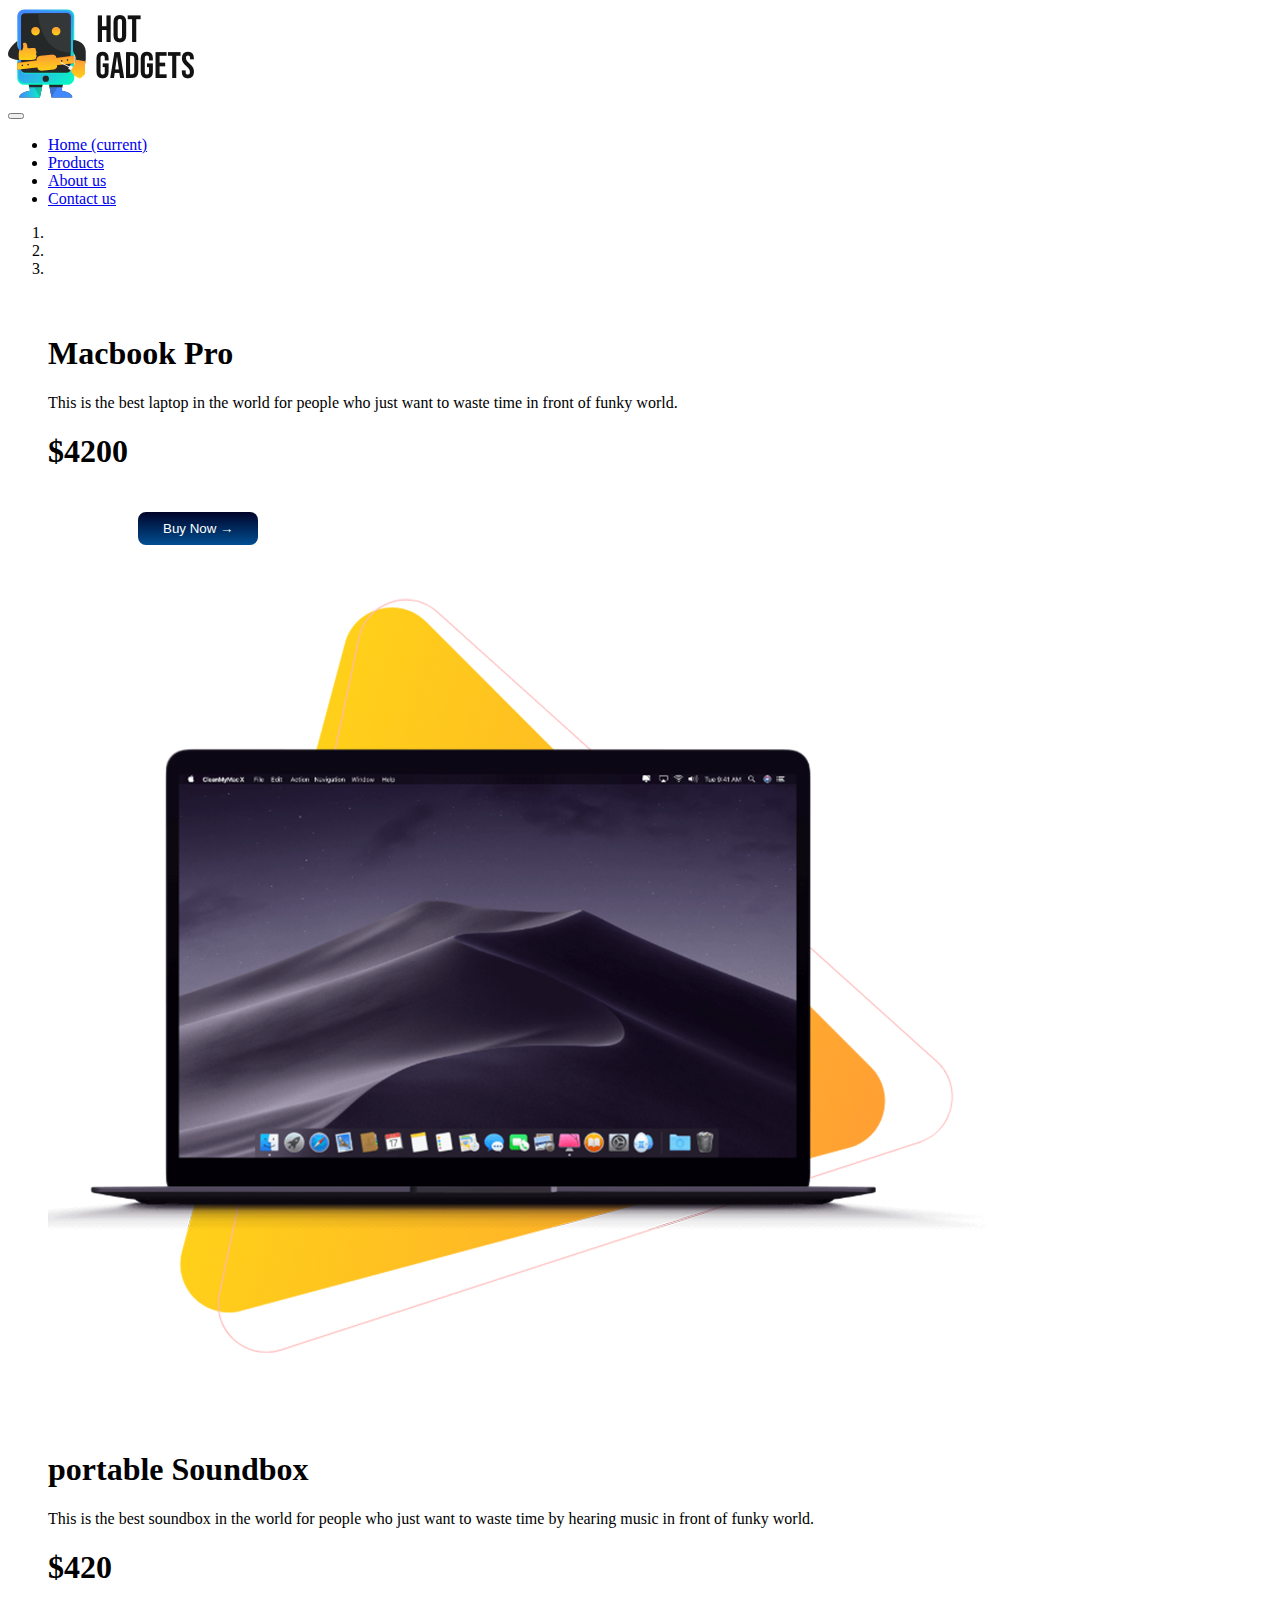
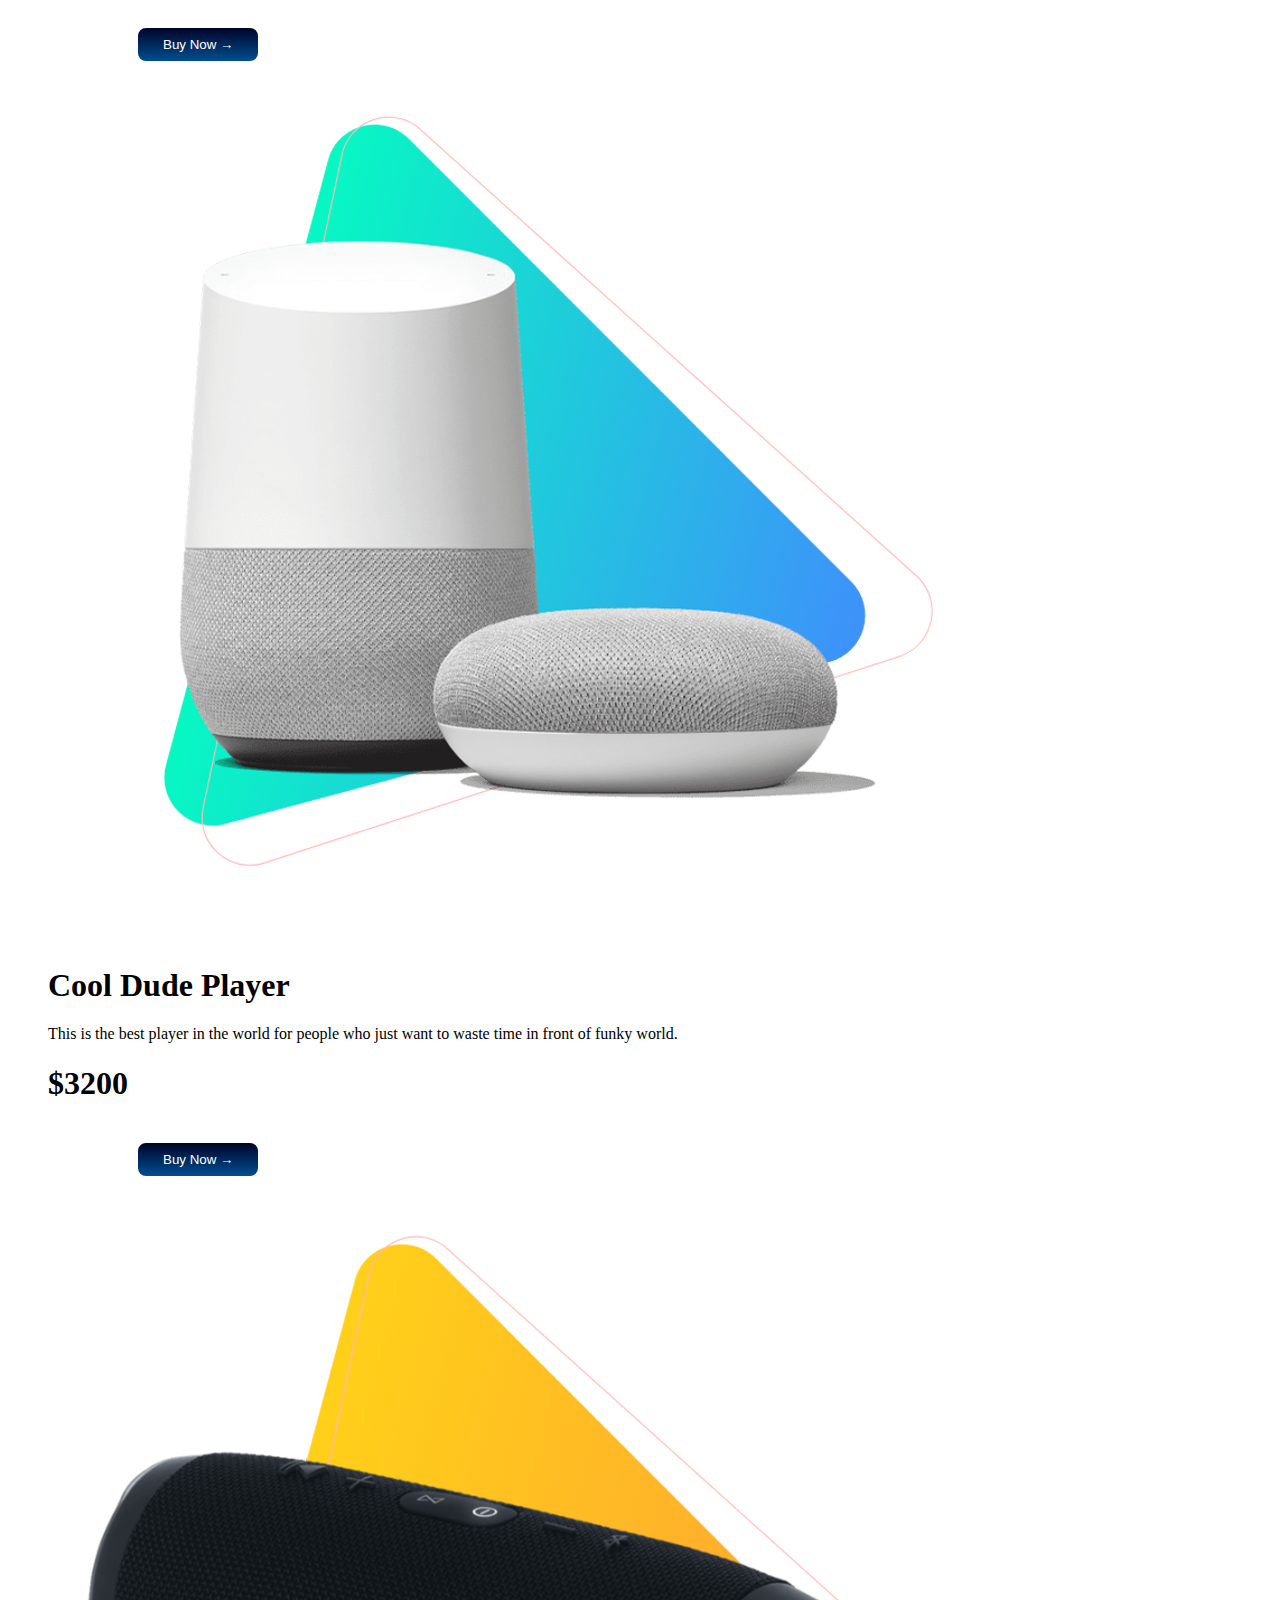
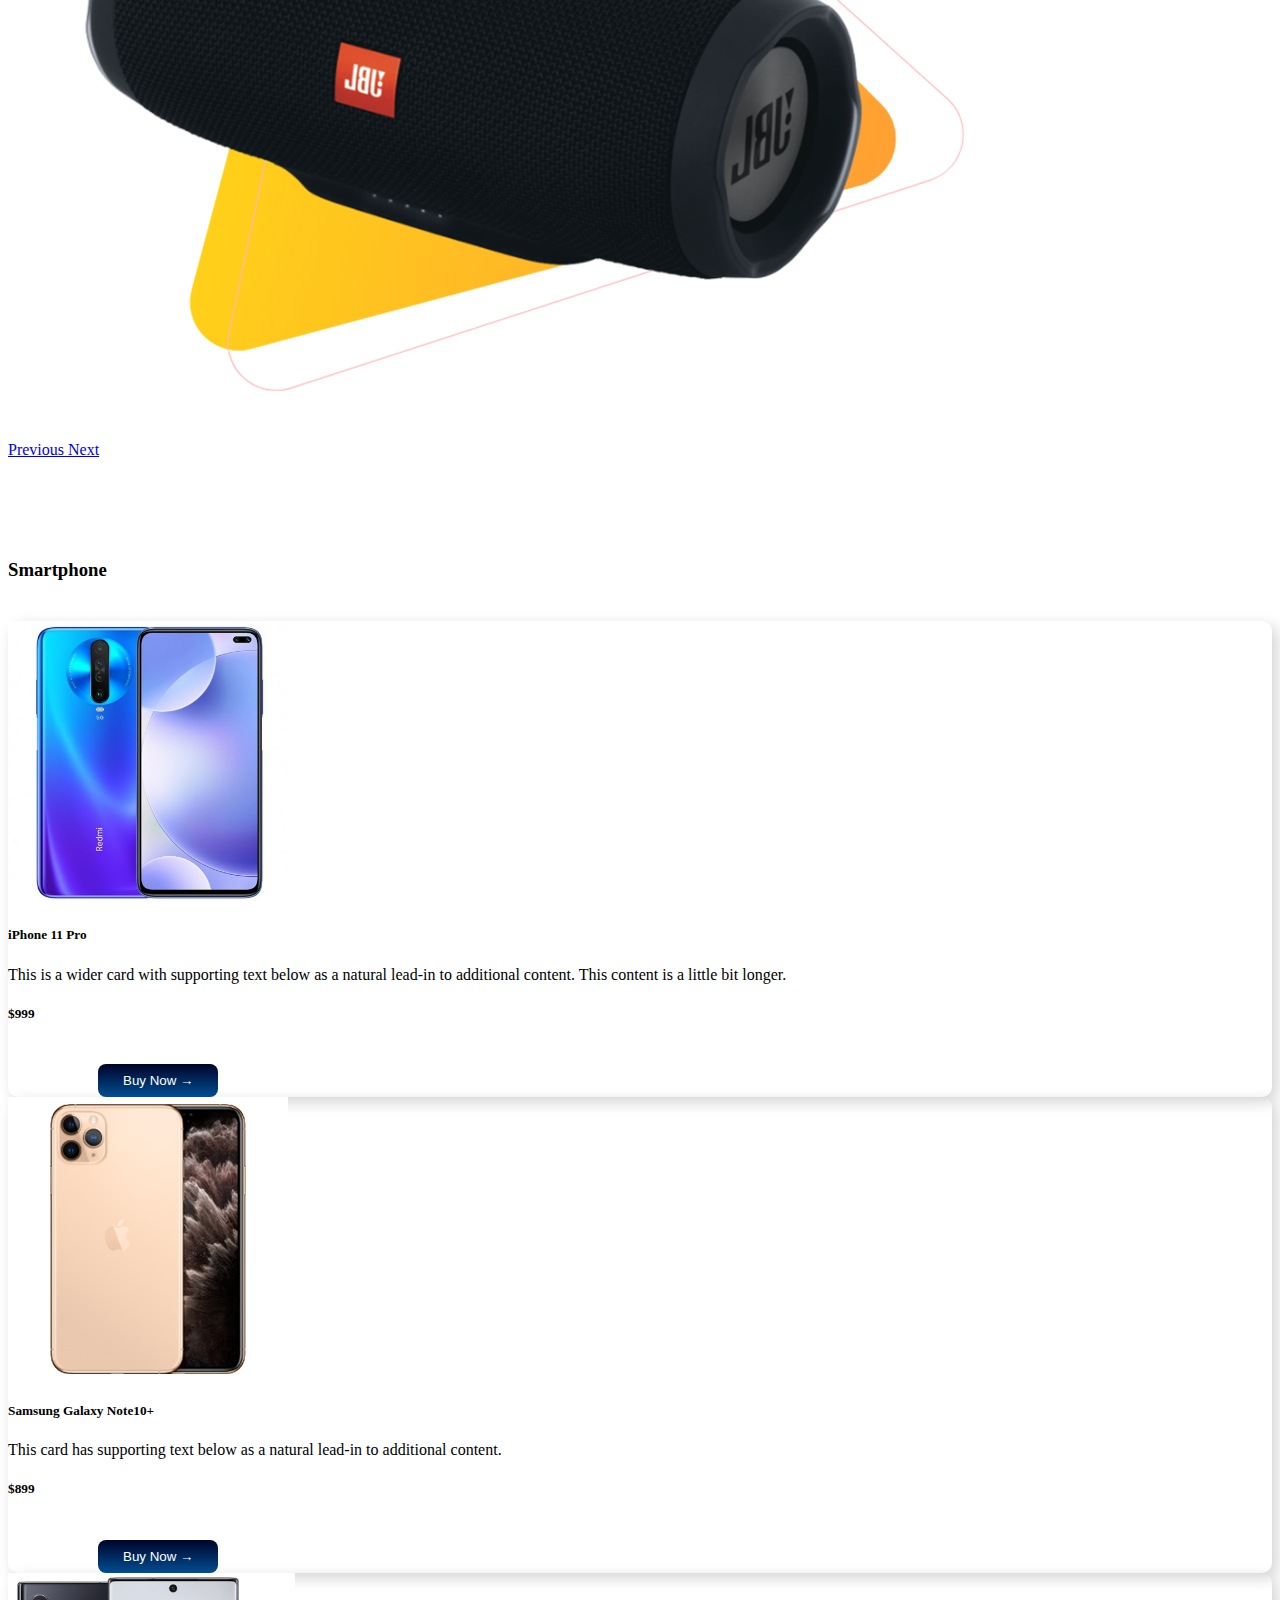
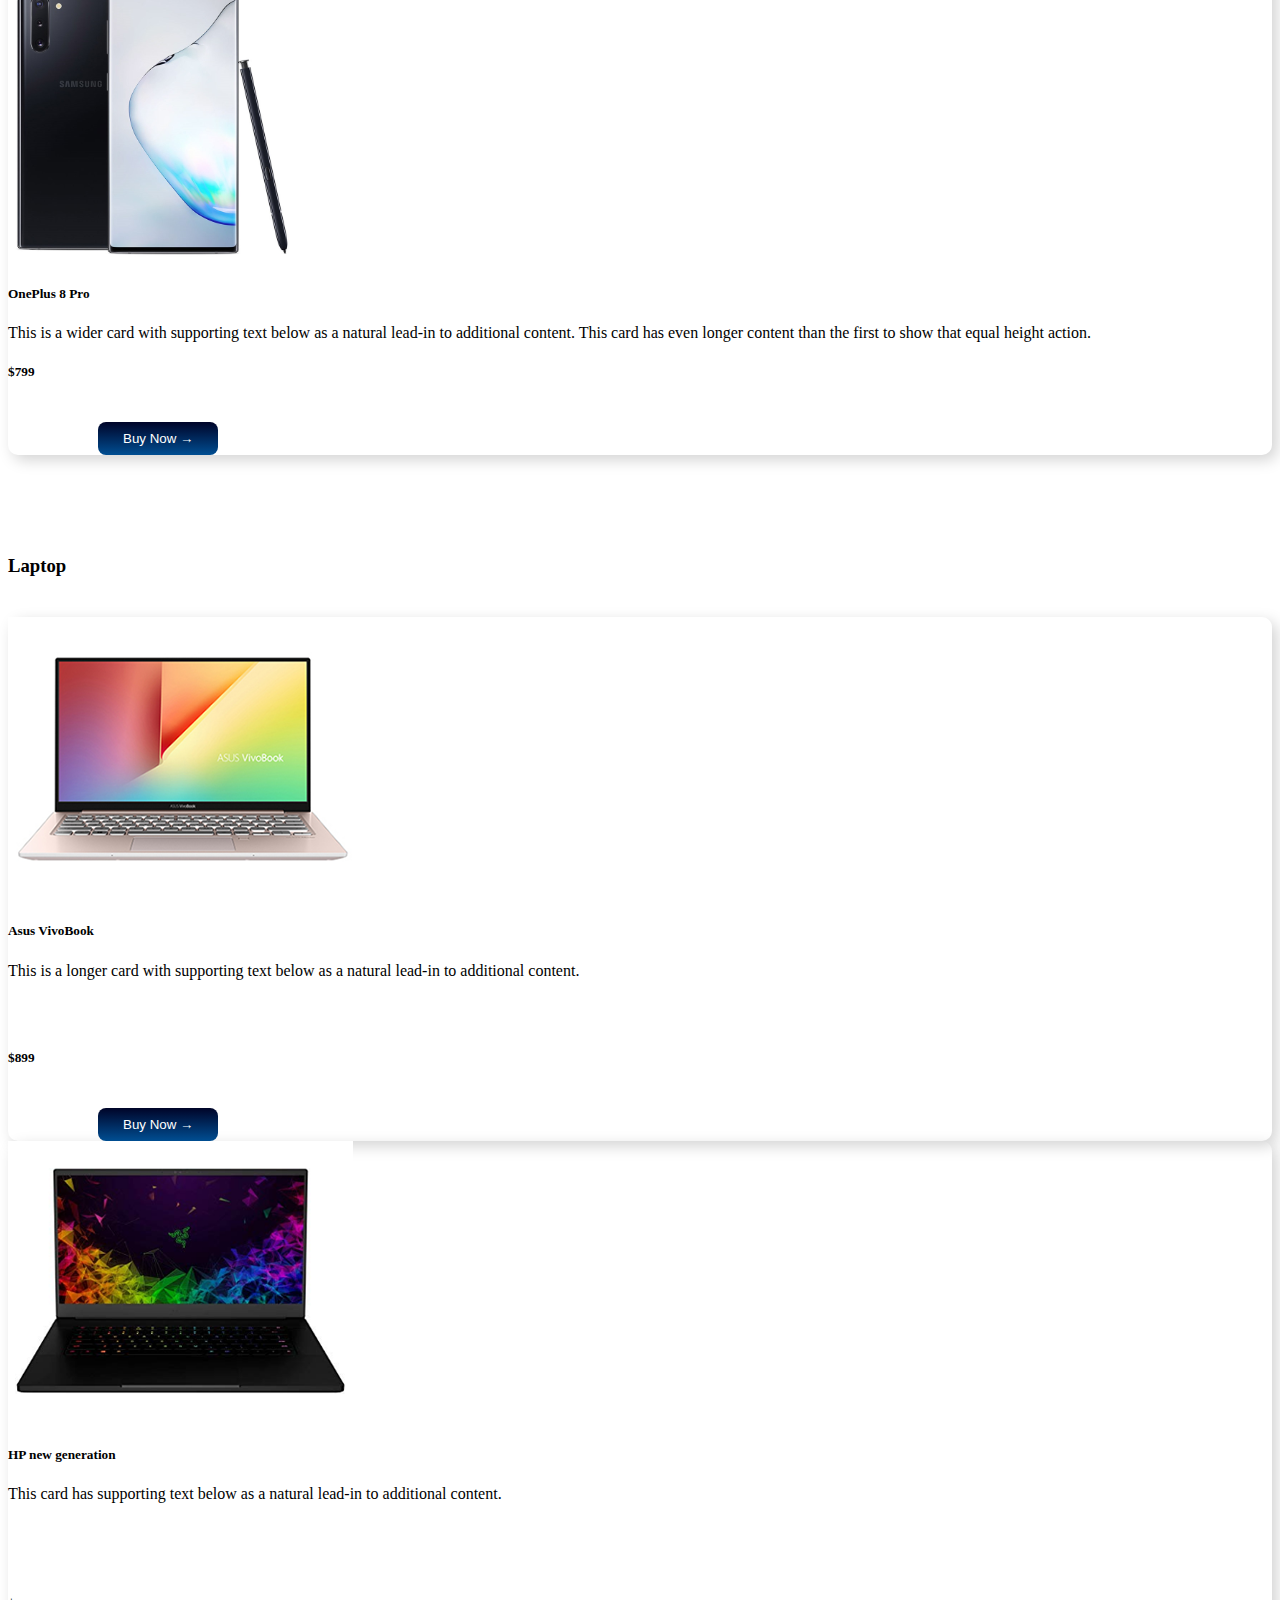
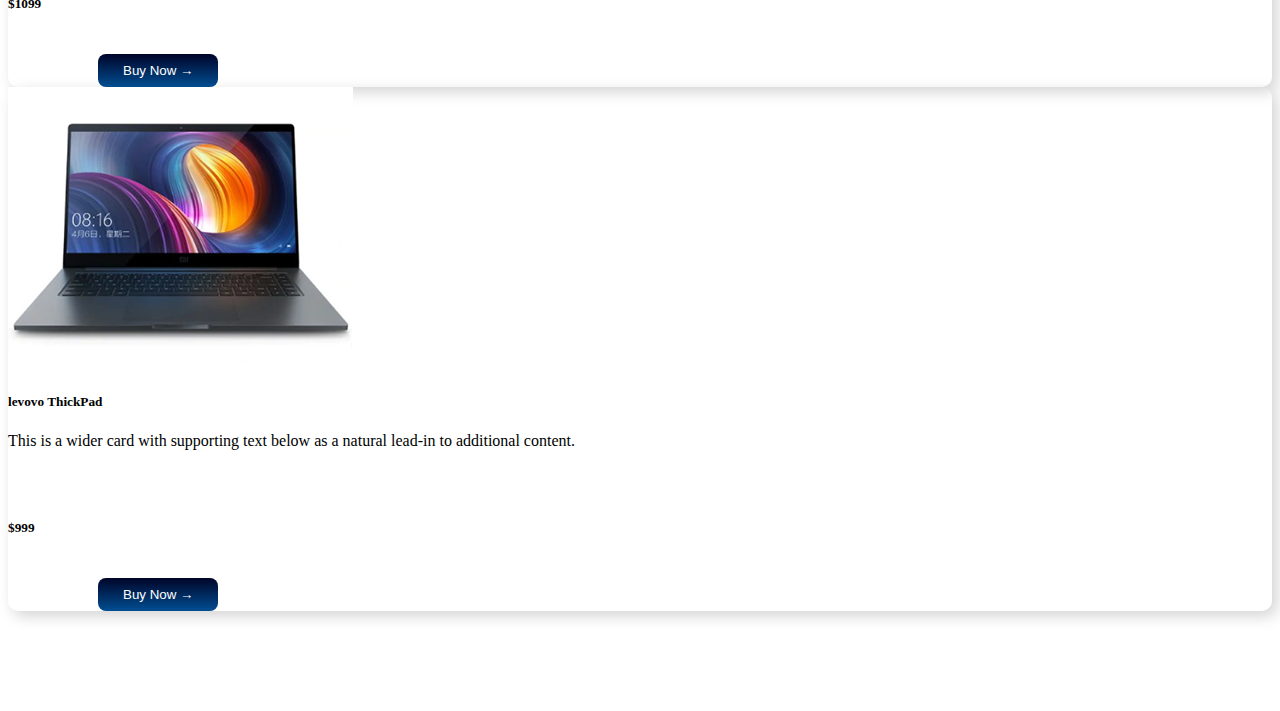
==== index.html @ fd2d5205 "New update" ====
<!DOCTYPE html>
<html lang="en">
<head>
    <meta name="viewport" content="width=device-width, initial-scale=1.0">
    <title>Hot gadgets</title>
    <link rel="stylesheet" href="style.css">
    <link rel="stylesheet" href="https://stackpath.bootstrapcdn.com/bootstrap/4.5.0/css/bootstrap.min.css" integrity="sha384-9aIt2nRpC12Uk9gS9baDl411NQApFmC26EwAOH8WgZl5MYYxFfc+NcPb1dKGj7Sk" crossorigin="anonymous">
    <link rel="stylesheet" href="style.css">
</head>
<body>
    
    <div class="d-flex bd-highlight mb-3">
        <div class="mr-auto p-2 bd-highlight">
            <nav class="navbar navbar-expand-lg navbar-light bg-light">
                <a class="navbar-brand" href="#"><img src="images/logo.png" alt=""></a>
        </div>
        <div class="p-2 bd-highlight">
            <nav class="navbar navbar-expand-lg navbar-light bg-light">
                
                <button class="navbar-toggler" type="button" data-toggle="collapse" data-target="#navbarNav" aria-controls="navbarNav" aria-expanded="false" aria-label="Toggle navigation">
                  <span class="navbar-toggler-icon"></span>
                </button>
                <div class="collapse navbar-collapse" id="navbarNav">
                  <ul class="navbar-nav">
                    <li class="nav-item active">
                      <a class="nav-link" href="#">Home <span class="sr-only">(current)</span></a>
                    </li>
                    <li class="nav-item">
                      <a class="nav-link" id="smartphone" href="#">Products</a>
                    </li>
                    <li class="nav-item">
                      <a class="nav-link" href="#">About us</a>
                    </li>
                    <li class="nav-item">
                      <a class="nav-link" href="#">Contact us</a>
                    </li>
                  </ul>
                </div>
              </nav>
               
          </div>


        </div>
    </div>
    <div class="container">
        <div id="carouselExampleIndicators" class="carousel slide" data-ride="carousel">
            <ol class="carousel-indicators">
              <li data-target="#carouselExampleIndicators" data-slide-to="0" class="active"></li>
              <li data-target="#carouselExampleIndicators" data-slide-to="1"></li>
              <li data-target="#carouselExampleIndicators" data-slide-to="2"></li>
            </ol>
            <div class="carousel-inner">
              <div class="carousel-item active">
              <div class="row d-flex align-items-center">
                <div class="col-md-7">
                    <h1>Macbook Pro</h1>
                    <p>This is the best laptop in the world for people who just want to waste time in front of funky world.</p>
                    <h1 class="price">$4200</h1>
                    <button class="buy-now-button btn btn-dark">Buy Now	&#8594</button>
                </div>
                <div class="col-md-5">
                 <img src="images/banner-products/product-1.png" class="d-block w-100" alt="laptop">
                </div>
              </div>
              </div>
              <div class="carousel-item">
               <div class="row d-flex align-items-center">
                <div class="col-md-7">
                    <h1>portable Soundbox</h1>
                    <p>This is the best soundbox in the world for people who just want to waste time by hearing music in front of funky world.</p>
                    <h1 class="price">$420</h1>
                    <button class="buy-now-button btn btn-dark">Buy Now &#8594</button>
                </div>
                <div class="col-md-5">
                    <img src="images/banner-products/slider-1.png" class="d-block w-100" alt="...">
                </div>
               </div>
              </div>
              <div class="carousel-item">
              <div class="row d-flex align-items-center">
                <div class="col-md-7">
                    <h1>Cool Dude Player</h1>
                    <p>This is the best player in the world for people who just want to waste time in front of funky world.</p>
                    <h1 class="price">$3200</h1>
                    <button class="buy-now-button btn btn-dark">Buy Now	&#8594</button>
                </div>
                <div class="col-md-5">
                 <img src="images/banner-products/slider-3.png" class="d-block w-100" alt="...">
                </div>
              </div>
              </div>
            </div>
            <a class="carousel-control-prev" href="#carouselExampleIndicators" role="button" data-slide="prev">
              <span class="carousel-control-prev-icon" aria-hidden="true"></span>
              <span class="sr-only">Previous</span>
            </a>
            <a class="carousel-control-next" href="#carouselExampleIndicators" role="button" data-slide="next">
              <span class="carousel-control-next-icon" aria-hidden="true"></span>
              <span class="sr-only">Next</span>
            </a>
          </div>
    </div>
    <div class="container smartphone" id="smartphone">
        <h3>Smartphone</h3>
        <div class="card-deck">
            <div class="card">
              <img src="images/phone/phone-1.png" class="card-img-top" alt="...">
              <div class="card-body">
                <h5 class="card-title d-flex justify-content-center">iPhone 11 Pro</h5>
            
                <p class="card-text">This is a wider card with supporting text below as a natural lead-in to additional content. This content is a little bit longer.</p>
            
              </div>
              <div class="card-footer">
                <h5 class="d-flex justify-content-center align-items-center">$999</h5>
                <button class="buy-now-button btn btn-dark d-flex justify-content-center">Buy Now &#8594</button>
              </div>
            </div>
            <div class="card">
              <img src="images/phone/phone-2.png" class="card-img-top" alt="...">
              <div class="card-body">
                <h5 class="card-title d-flex justify-content-center">Samsung Galaxy Note10+</h5>
                
                <p class="card-text">This card has supporting text below as a natural lead-in to additional content.</p>
               
              </div>
              <div class="card-footer">
                <h5 class="d-flex justify-content-center align-items-center">$899</h5>
                <button class="buy-now-button btn btn-dark d-flex justify-content-center">Buy Now &#8594</button>
              </div>
            </div>
            <div class="card">
              <img src="images/phone/phone-3.png" class="card-img-top" alt="...">
              <div class="card-body">
                <h5 class="card-title d-flex justify-content-center">OnePlus 8 Pro</h5>
            
                <p class="card-text">This is a wider card with supporting text below as a natural lead-in to additional content. This card has even longer content than the first to show that equal height action.</p>
            
              </div>
              <div class="card-footer">
                <h5 class="d-flex justify-content-center align-items-center">$799</h5>
                <button class="buy-now-button btn btn-dark d-flex justify-content-center">Buy Now &#8594</button>
              </div>
            </div>
          </div>
    </div>
    <div class="container laptop" id="laptop">
        <h3>Laptop</h3>
        <div class="card-deck">
            <div class="card">
              <img src="images/laptop/product-1.png" class="card-img-top" alt="...">
              <div class="card-body">
                <h5 class="card-title d-flex justify-content-center">Asus VivoBook</h5>
                <p class="card-text">This is a longer card with supporting text below as a natural lead-in to additional content. </p>
                <div class="cat">
                    <h5 class="d-flex justify-content-center align-items-center">$899</h5>
                    <button class="buy-now-button btn btn-dark d-flex justify-content-center">Buy Now &#8594</button>
                </div>
              </div>
            </div>
            <div class="card">
              <img src="images/laptop/product-2.png" class="card-img-top" alt="...">
              <div class="card-body">
                <h5 class="card-title d-flex justify-content-center">HP new generation</h5>
                <p class="card-text">This card has supporting text below as a natural lead-in to additional content.</p>
                <div class="cat1">
                    <h5 class="d-flex justify-content-center align-items-center">$1099</h5>
                    <button class="buy-now-button btn btn-dark d-flex justify-content-center">Buy Now &#8594</button>
                </div>
              </div>
            </div>
            <div class="card">
              <img src="images/laptop/product-3.png" class="card-img-top" alt="...">
              <div class="card-body">
                <h5 class="card-title d-flex justify-content-center">levovo ThickPad</h5>
                <p class="card-text">This is a wider card with supporting text below as a natural lead-in to additional content. </p>
                <div class="cat">
                    <h5 class="d-flex justify-content-center align-items-center">$999</h5>
                    <button class="buy-now-button btn btn-dark d-flex justify-content-center">Buy Now &#8594</button>
                </div>
              </div>
            </div>
          </div>

    </div>


    <script src="https://code.jquery.com/jquery-3.5.1.slim.min.js" integrity="sha384-DfXdz2htPH0lsSSs5nCTpuj/zy4C+OGpamoFVy38MVBnE+IbbVYUew+OrCXaRkfj" crossorigin="anonymous"></script>
<script src="https://cdn.jsdelivr.net/npm/popper.js@1.16.0/dist/umd/popper.min.js" integrity="sha384-Q6E9RHvbIyZFJoft+2mJbHaEWldlvI9IOYy5n3zV9zzTtmI3UksdQRVvoxMfooAo" crossorigin="anonymous"></script>
<script src="https://stackpath.bootstrapcdn.com/bootstrap/4.5.0/js/bootstrap.min.js" integrity="sha384-OgVRvuATP1z7JjHLkuOU7Xw704+h835Lr+6QL9UvYjZE3Ipu6Tp75j7Bh/kR0JKI" crossorigin="anonymous"></script>
</body>
</html>
---- style.css ----
.right{
    float: right;
    left: auto !important;
}
.buy-now-button{
    color: white;
    background-image: linear-gradient(to bottom,#000428 , #004e92);
    border: none;
    padding: 9px 25px;
    border-radius: 8px;
    cursor: pointer;
    margin-top: 20px;
    margin-left: 90px;
}
.container{
    margin-bottom: 100px;
}
.carousel-item{
    padding: 20px 40px;
}
.card{
        border: none;
        border-radius: 10px;
        box-shadow: 5px 5px 15px lightgrey;    
}
h3{
    margin-bottom: 40px;
}
.cat{
    margin-top: 70px;
}
.cat1{
    margin-top: 93px;
}
---- style.css ----
.right{
    float: right;
    left: auto !important;
}
.buy-now-button{
    color: white;
    background-image: linear-gradient(to bottom,#000428 , #004e92);
    border: none;
    padding: 9px 25px;
    border-radius: 8px;
    cursor: pointer;
    margin-top: 20px;
    margin-left: 90px;
}
.container{
    margin-bottom: 100px;
}
.carousel-item{
    padding: 20px 40px;
}
.card{
        border: none;
        border-radius: 10px;
        box-shadow: 5px 5px 15px lightgrey;    
}
h3{
    margin-bottom: 40px;
}
.cat{
    margin-top: 70px;
}
.cat1{
    margin-top: 93px;
}
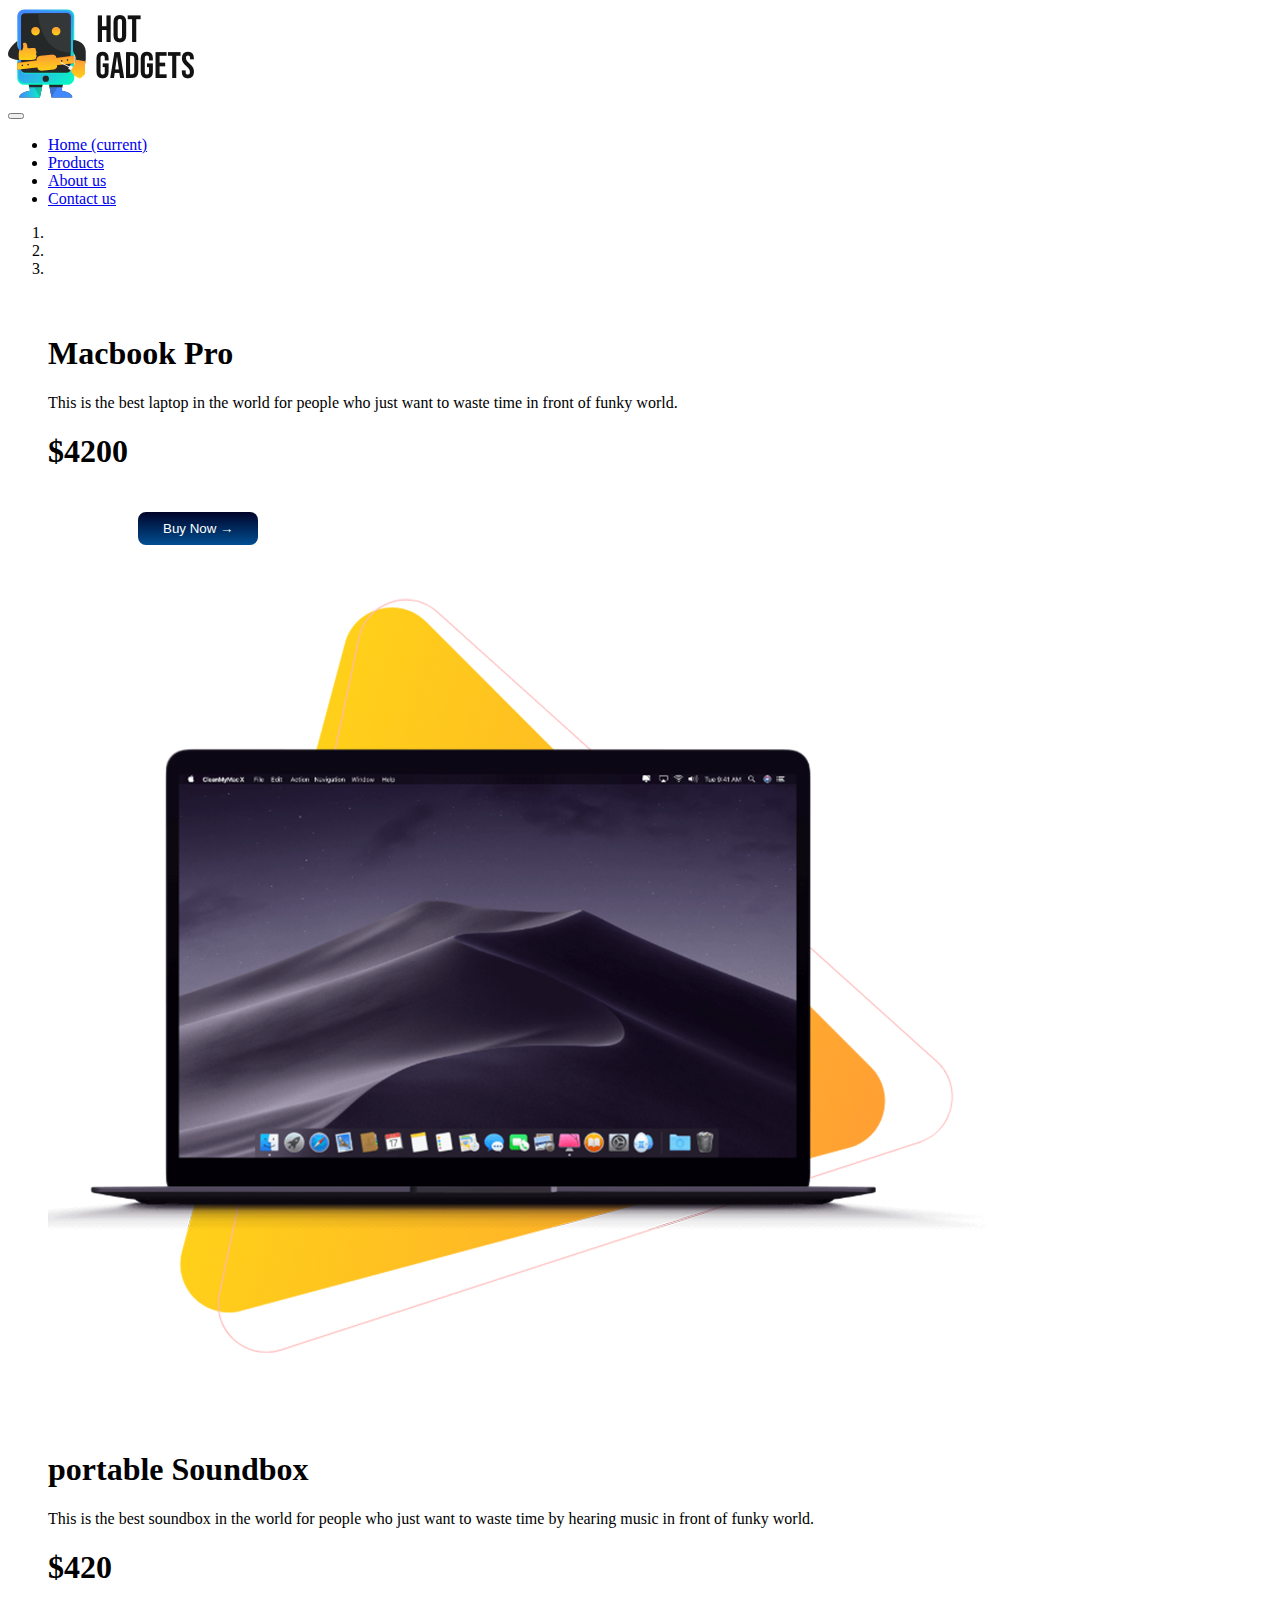
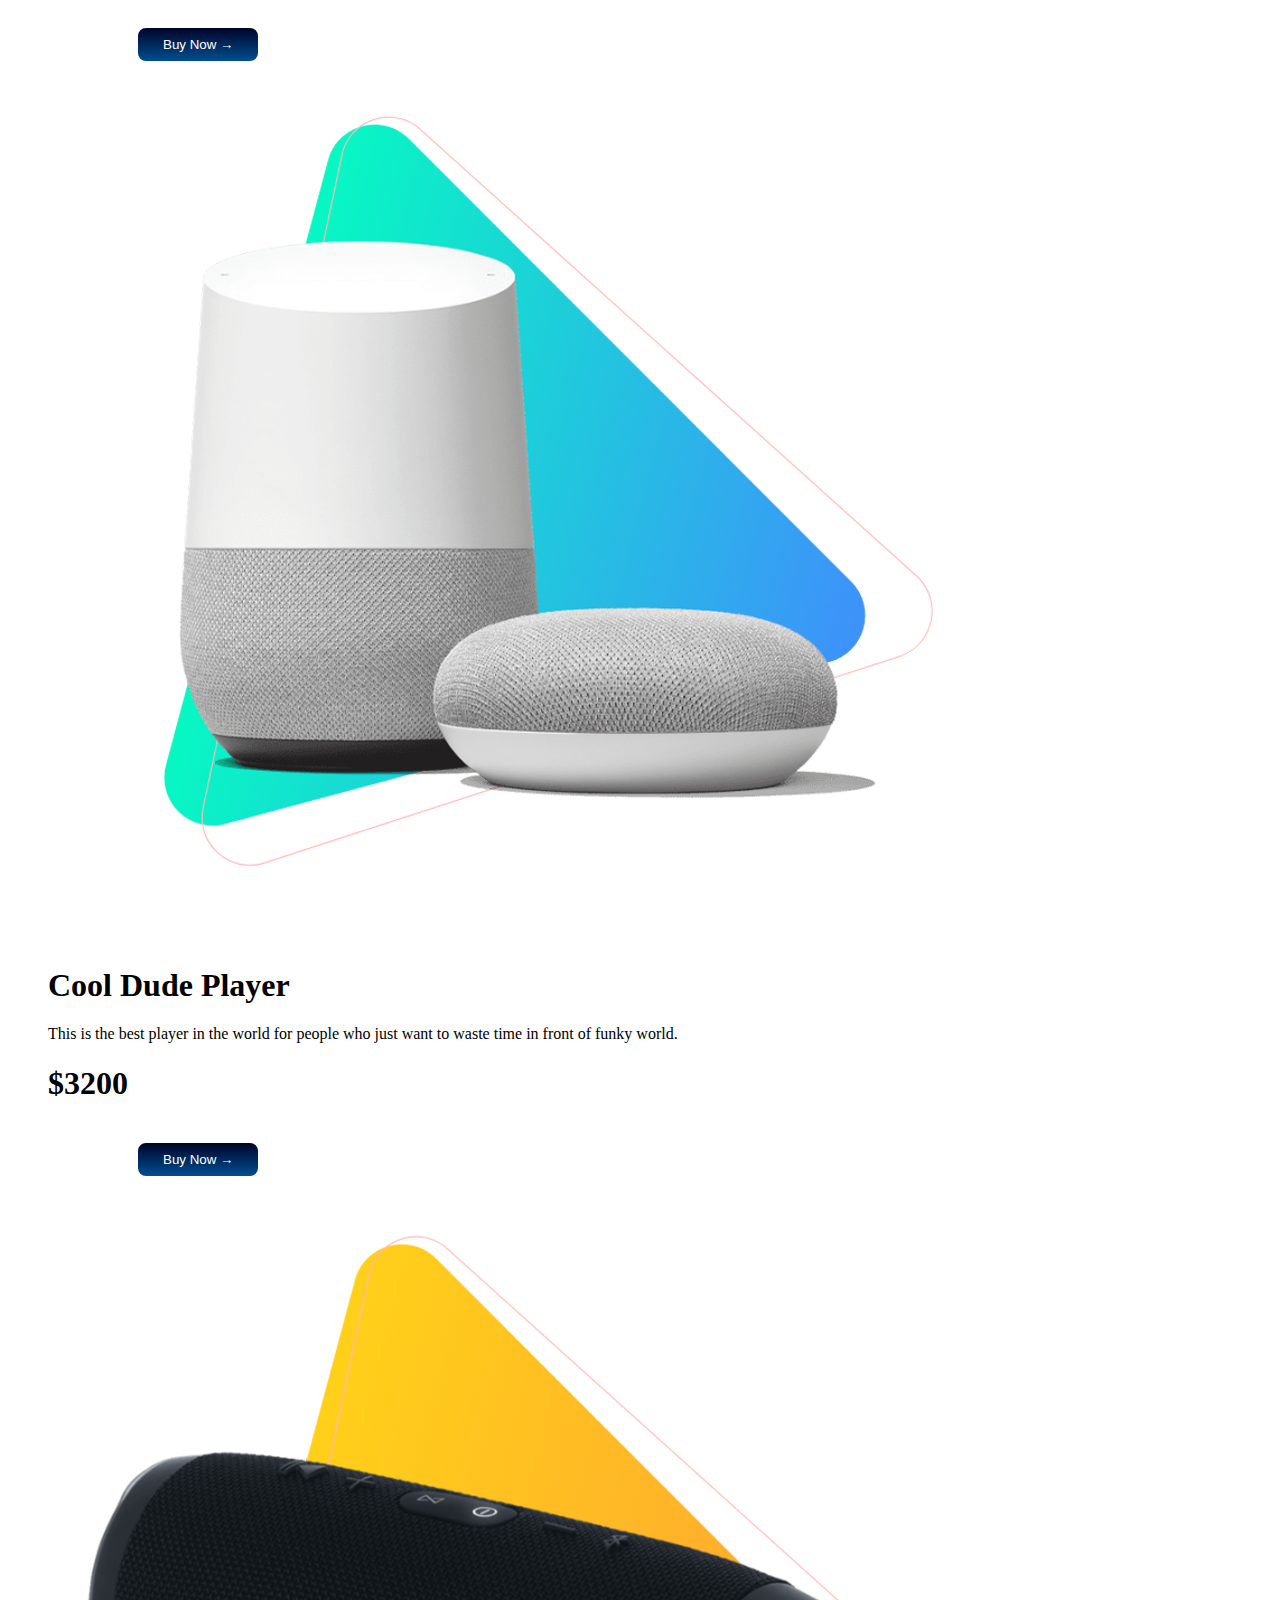
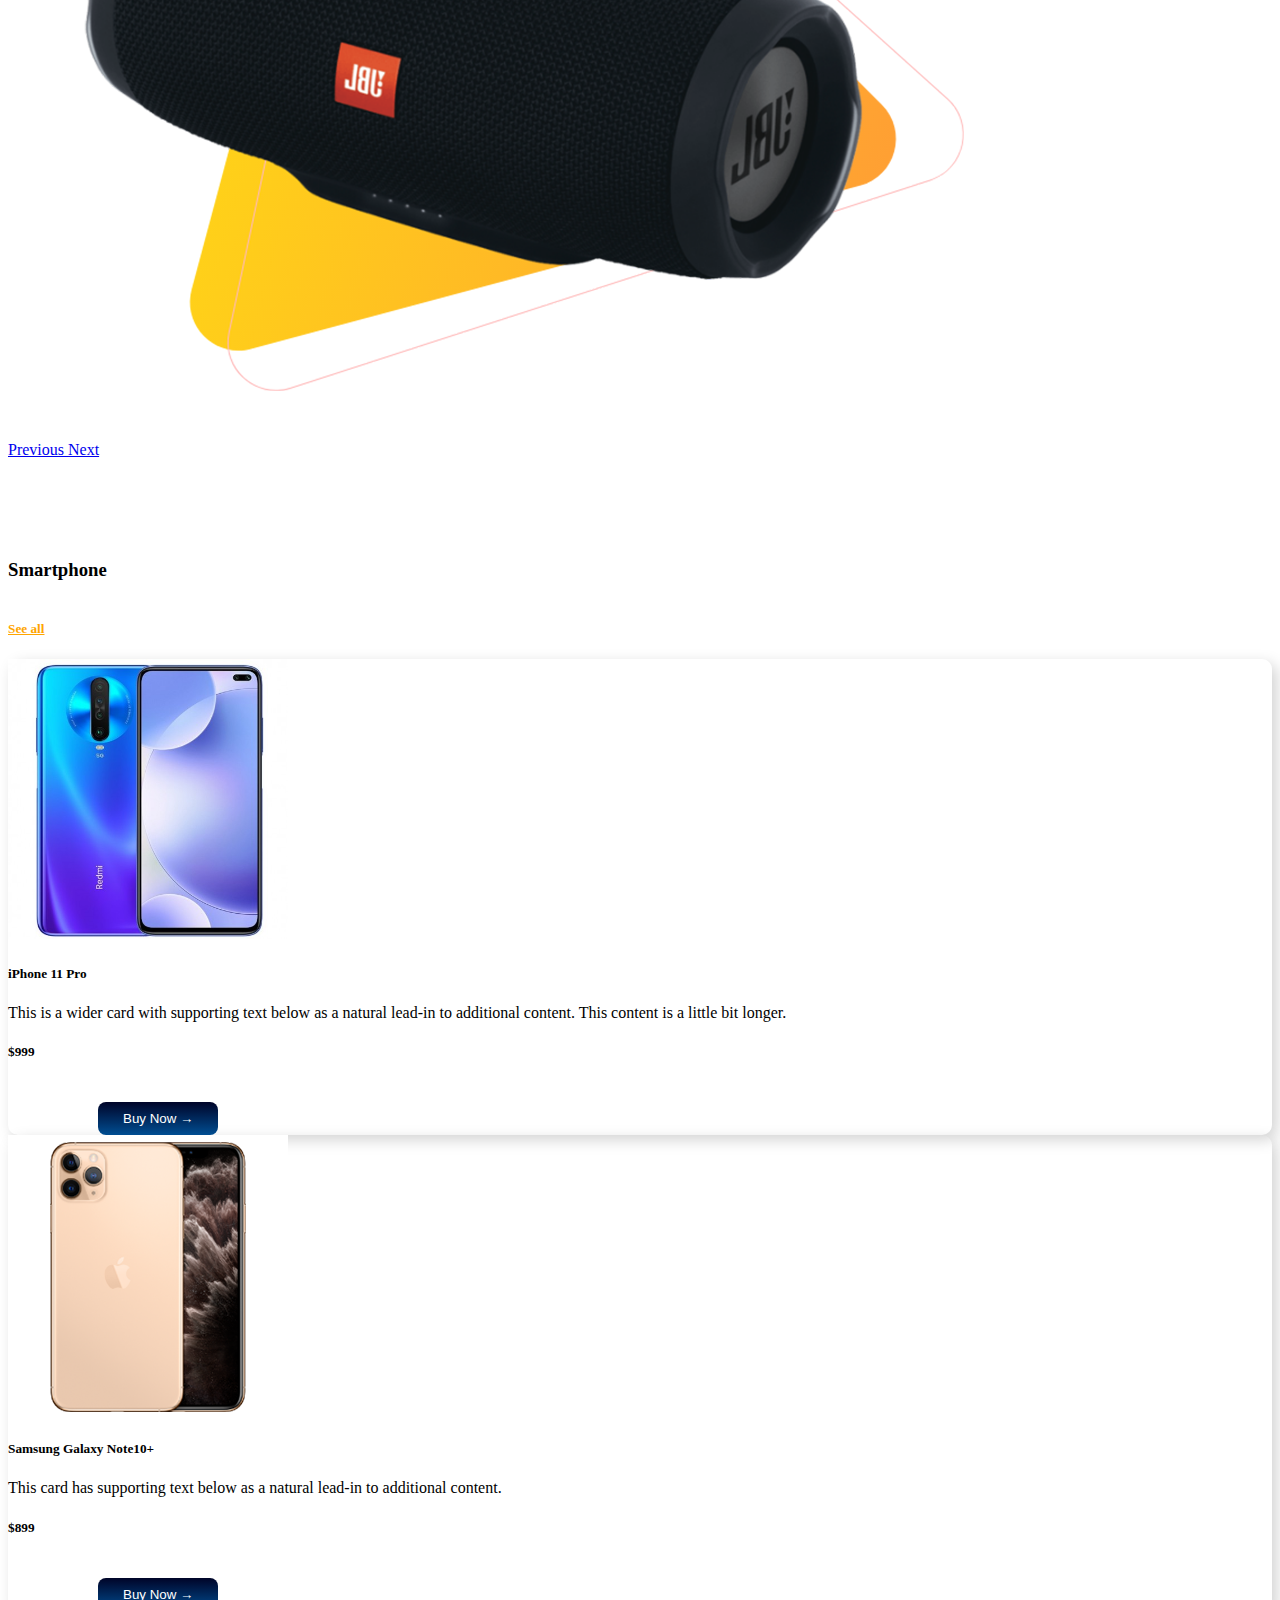
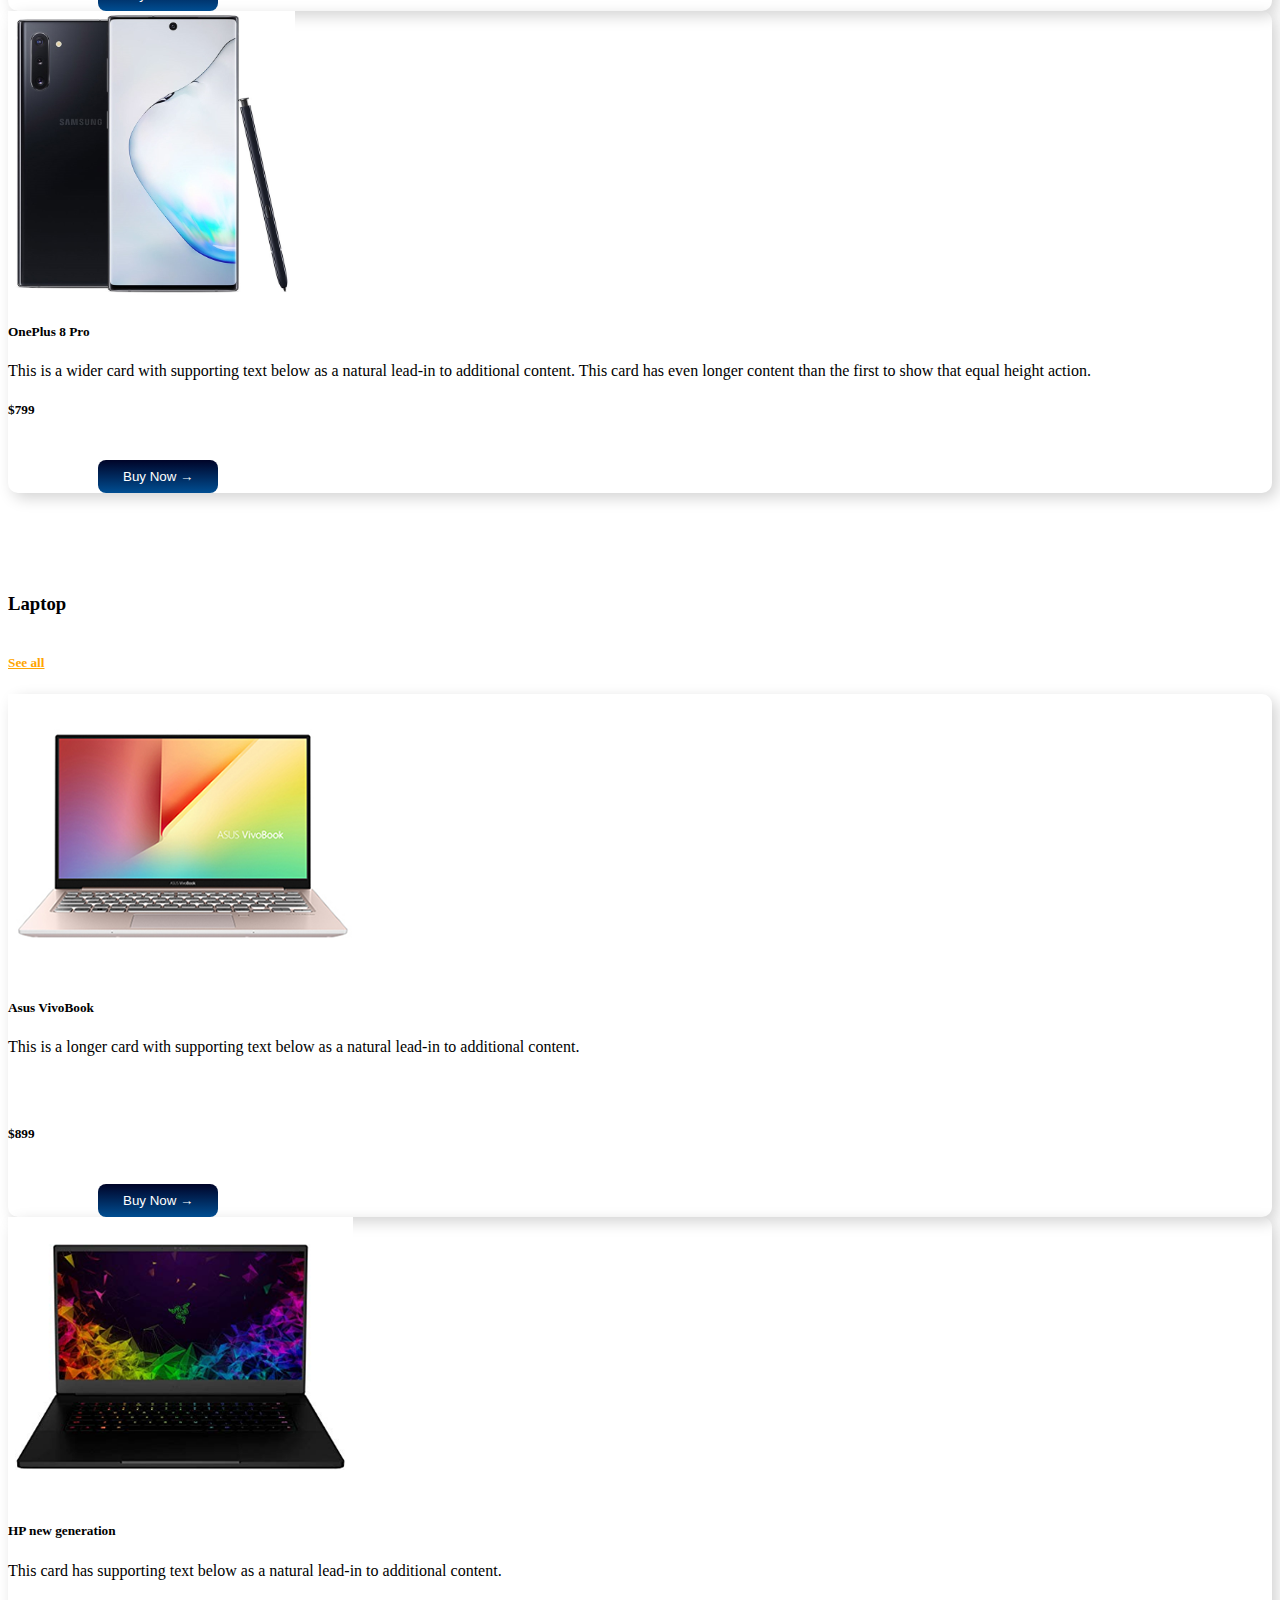
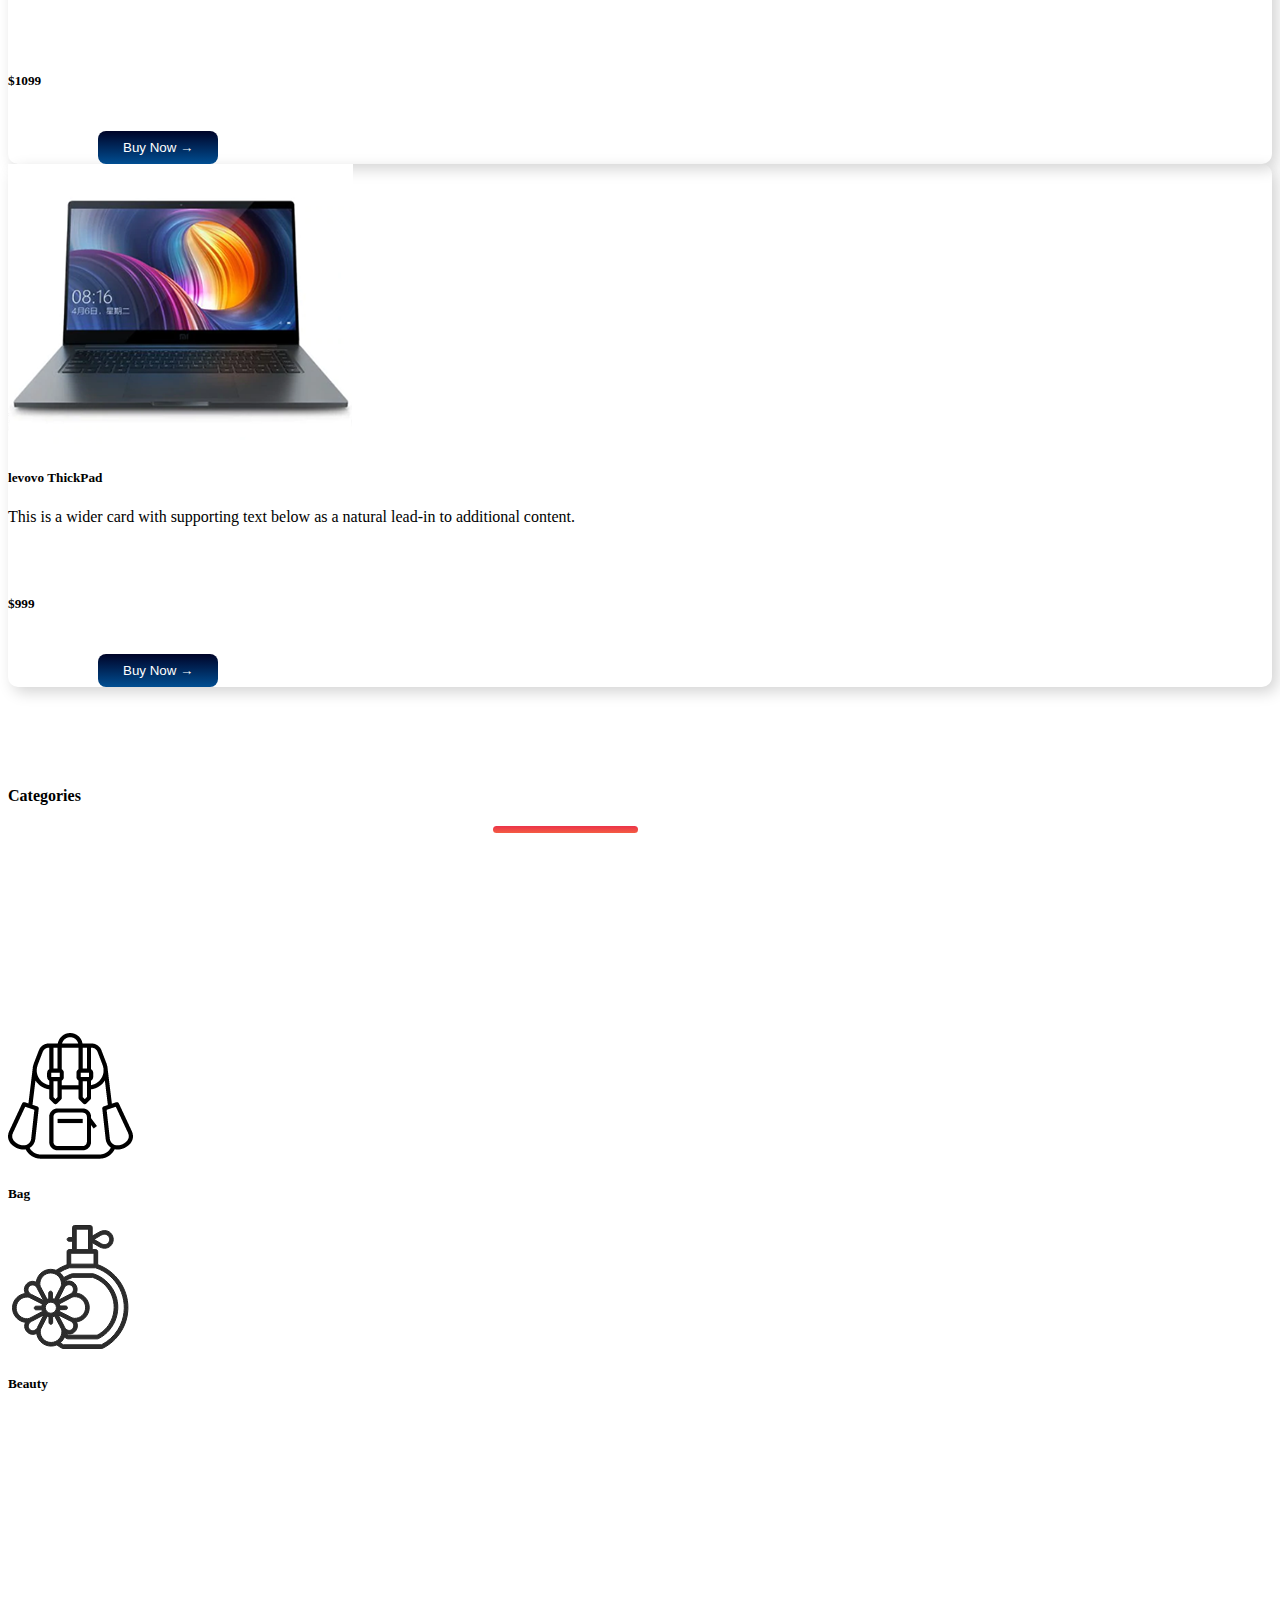
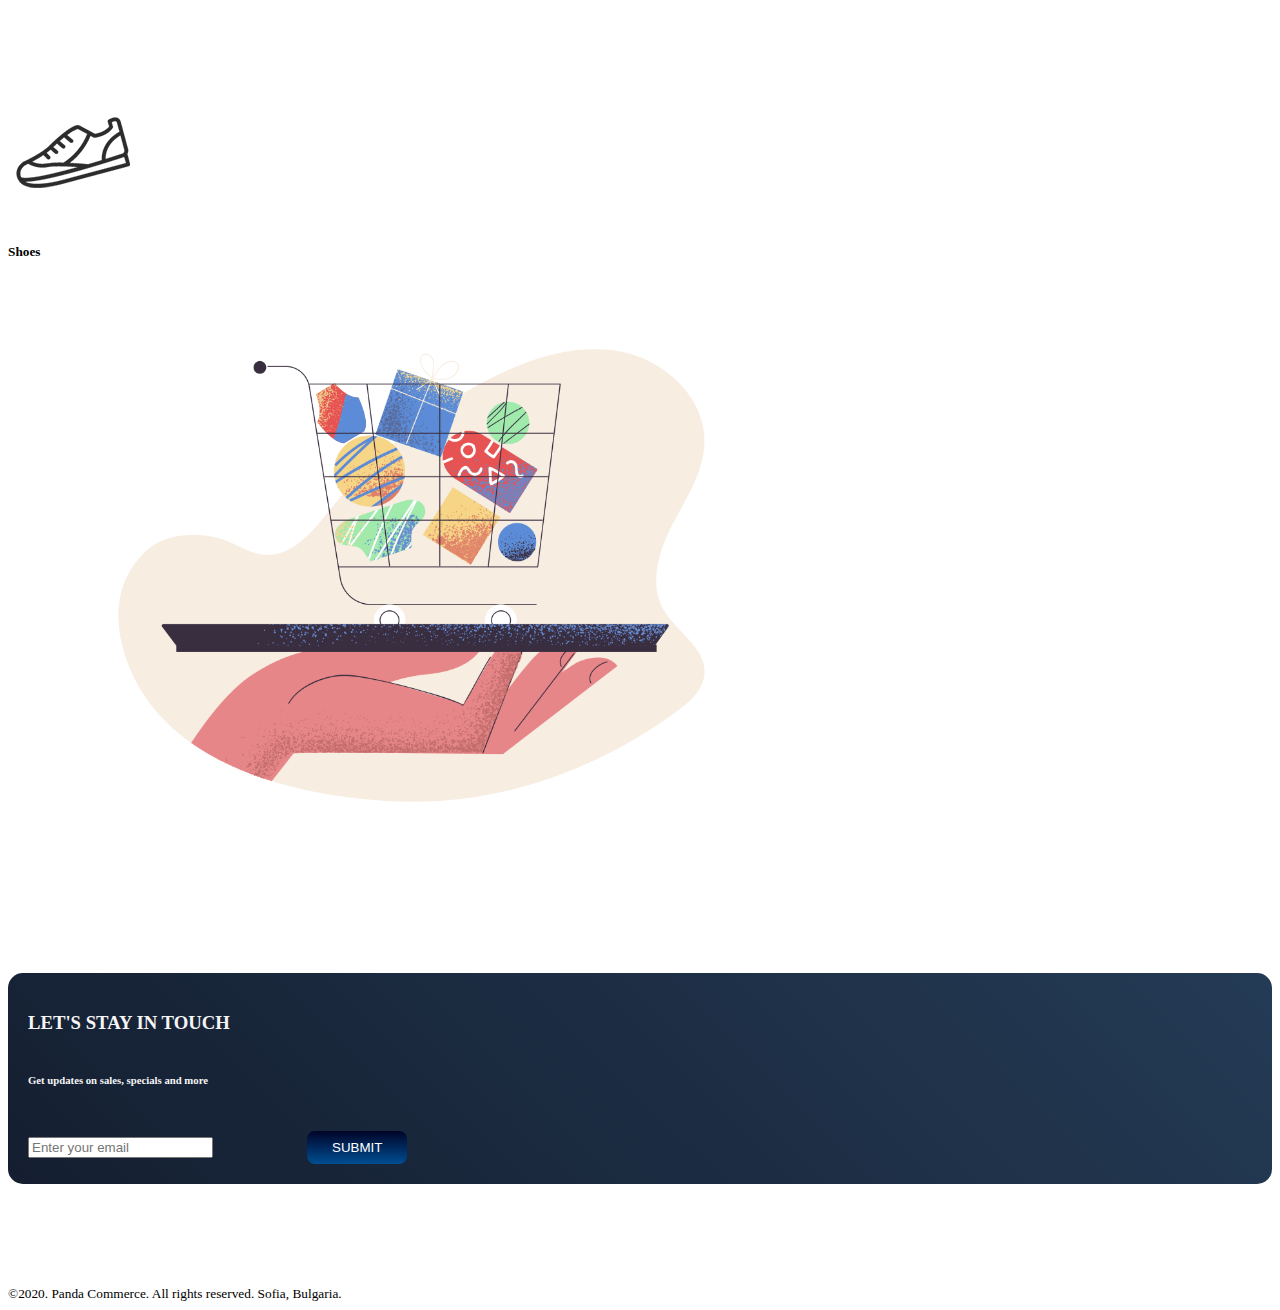
==== commit 72d0b1a6: "Final update" ====
--- a/index.html
+++ b/index.html
@@ -102,7 +102,13 @@
           </div>
     </div>
     <div class="container smartphone" id="smartphone">
-        <h3>Smartphone</h3>
+        
+       
+          <div class="d-flex bd-highlight mb-3">
+            <div class="mr-auto p-2 bd-highlight"><h3>Smartphone</h3></div>
+            <div class="p-2 bd-highlight "><h5><a href="#" class="orange-bg">See all</a></h5></div>
+          </div>
+          
         <div class="card-deck">
             <div class="card">
               <img src="images/phone/phone-1.png" class="card-img-top" alt="...">
@@ -146,7 +152,11 @@
           </div>
     </div>
     <div class="container laptop" id="laptop">
-        <h3>Laptop</h3>
+       
+        <div class="d-flex bd-highlight mb-3">
+            <div class="mr-auto p-2 bd-highlight"> <h3>Laptop</h3></div>
+            <div class="p-2 bd-highlight"><h5><a href="#" class="orange-bg">See all</a></h5></div>
+          </div>
         <div class="card-deck">
             <div class="card">
               <img src="images/laptop/product-1.png" class="card-img-top" alt="...">
@@ -184,7 +194,54 @@
           </div>
 
     </div>
-
+    <div class="container ">
+        <h4 class="d-flex justify-content-center" id="cat">Categories</h4>
+        <div class="cat3"></div>
+        <div class="cat4">
+        <div class="row">
+            <div class="col-3 d-flex align-items-center">
+                <div class="d-flex flex-column bd-highlight mb-3">
+                    <div class="p-2 bd-highlight"><img src="images/Categories/bag.png" alt=""></div>
+                    <div class="p-2 bd-highlight"><h5 class="d-flex justify-content-center">Bag</h5></div>
+                  </div>
+    
+            </div>
+        
+            
+            <div class="col-3 ">
+                <div class="perfume">
+                    <div class="d-flex flex-column bd-highlight mb-3 align-items-center">
+                        <div class="p-2 bd-highlight"><img src="images/Categories/perfume.png" alt=""></div>
+                        <div class="p-2 bd-highlight"><h5 class="d-flex justify-content-center">Beauty</h5></div>
+                      </div>
+                </div>
+                  <div class="d-flex flex-column bd-highlight mb-3 align-items-center">
+                    <div class="p-2 bd-highlight"><img src="images/Categories/shoe.png" alt=""></div>
+                    <div class="p-2 bd-highlight"><h5 class="d-flex justify-content-center">Shoes</h5></div>
+                  </div>
+                
+            
+                
+            </div>
+            <div class="col-6">
+                <img src="images/Categories/pale-order.png" alt="">
+            </div>
+        </div>
+    </div>
+</div>
+ 
+<div class="container d-flex align-items-center justify-content-center black-belt" id="subscribe">
+    <div>
+      <h3>LET'S STAY IN TOUCH</h3>
+      <h6>Get updates on sales, specials and more</h6>
+      <input class="form-control" type="email" placeholder="Enter your email" >
+      <button class="buy-now-button">SUBMIT</button>
+    </div>
+  </div>
+
+  <footer>
+    <small> ©2020. Panda Commerce. All rights reserved. Sofia, Bulgaria. </small>
+  </footer>
 
     <script src="https://code.jquery.com/jquery-3.5.1.slim.min.js" integrity="sha384-DfXdz2htPH0lsSSs5nCTpuj/zy4C+OGpamoFVy38MVBnE+IbbVYUew+OrCXaRkfj" crossorigin="anonymous"></script>
 <script src="https://cdn.jsdelivr.net/npm/popper.js@1.16.0/dist/umd/popper.min.js" integrity="sha384-Q6E9RHvbIyZFJoft+2mJbHaEWldlvI9IOYy5n3zV9zzTtmI3UksdQRVvoxMfooAo" crossorigin="anonymous"></script>
--- a/style.css
+++ b/style.css
@@ -1,6 +1,13 @@
 .right{
     float: right;
     left: auto !important;
+}
+.orange-bg{
+    color: orange;
+}
+.orange-bg:hover{
+    color: cadetblue;
+    text-decoration: underline;
 }
 .buy-now-button{
     color: white;
@@ -31,4 +38,25 @@
 }
 .cat1{
     margin-top: 93px;
+}
+.cat3{
+    height: 7px;
+    width: 145px;
+    background-image: linear-gradient(#eb3349 , #f45c43);
+    margin-top: 8px;
+    margin-left: 485px;
+    border-radius: 10px;
+}
+.perfume{
+    margin-bottom: 300px;
+}
+.cat4{
+    margin-top: 200px;
+}
+.black-belt{
+    color: whitesmoke;
+    padding: 20px;
+    margin-top: 50px;
+    background-image: linear-gradient(45deg,#141e30 , #243b55);
+    border-radius: 15px;
 }--- a/style.css
+++ b/style.css
@@ -1,6 +1,13 @@
 .right{
     float: right;
     left: auto !important;
+}
+.orange-bg{
+    color: orange;
+}
+.orange-bg:hover{
+    color: cadetblue;
+    text-decoration: underline;
 }
 .buy-now-button{
     color: white;
@@ -31,4 +38,25 @@
 }
 .cat1{
     margin-top: 93px;
+}
+.cat3{
+    height: 7px;
+    width: 145px;
+    background-image: linear-gradient(#eb3349 , #f45c43);
+    margin-top: 8px;
+    margin-left: 485px;
+    border-radius: 10px;
+}
+.perfume{
+    margin-bottom: 300px;
+}
+.cat4{
+    margin-top: 200px;
+}
+.black-belt{
+    color: whitesmoke;
+    padding: 20px;
+    margin-top: 50px;
+    background-image: linear-gradient(45deg,#141e30 , #243b55);
+    border-radius: 15px;
 }